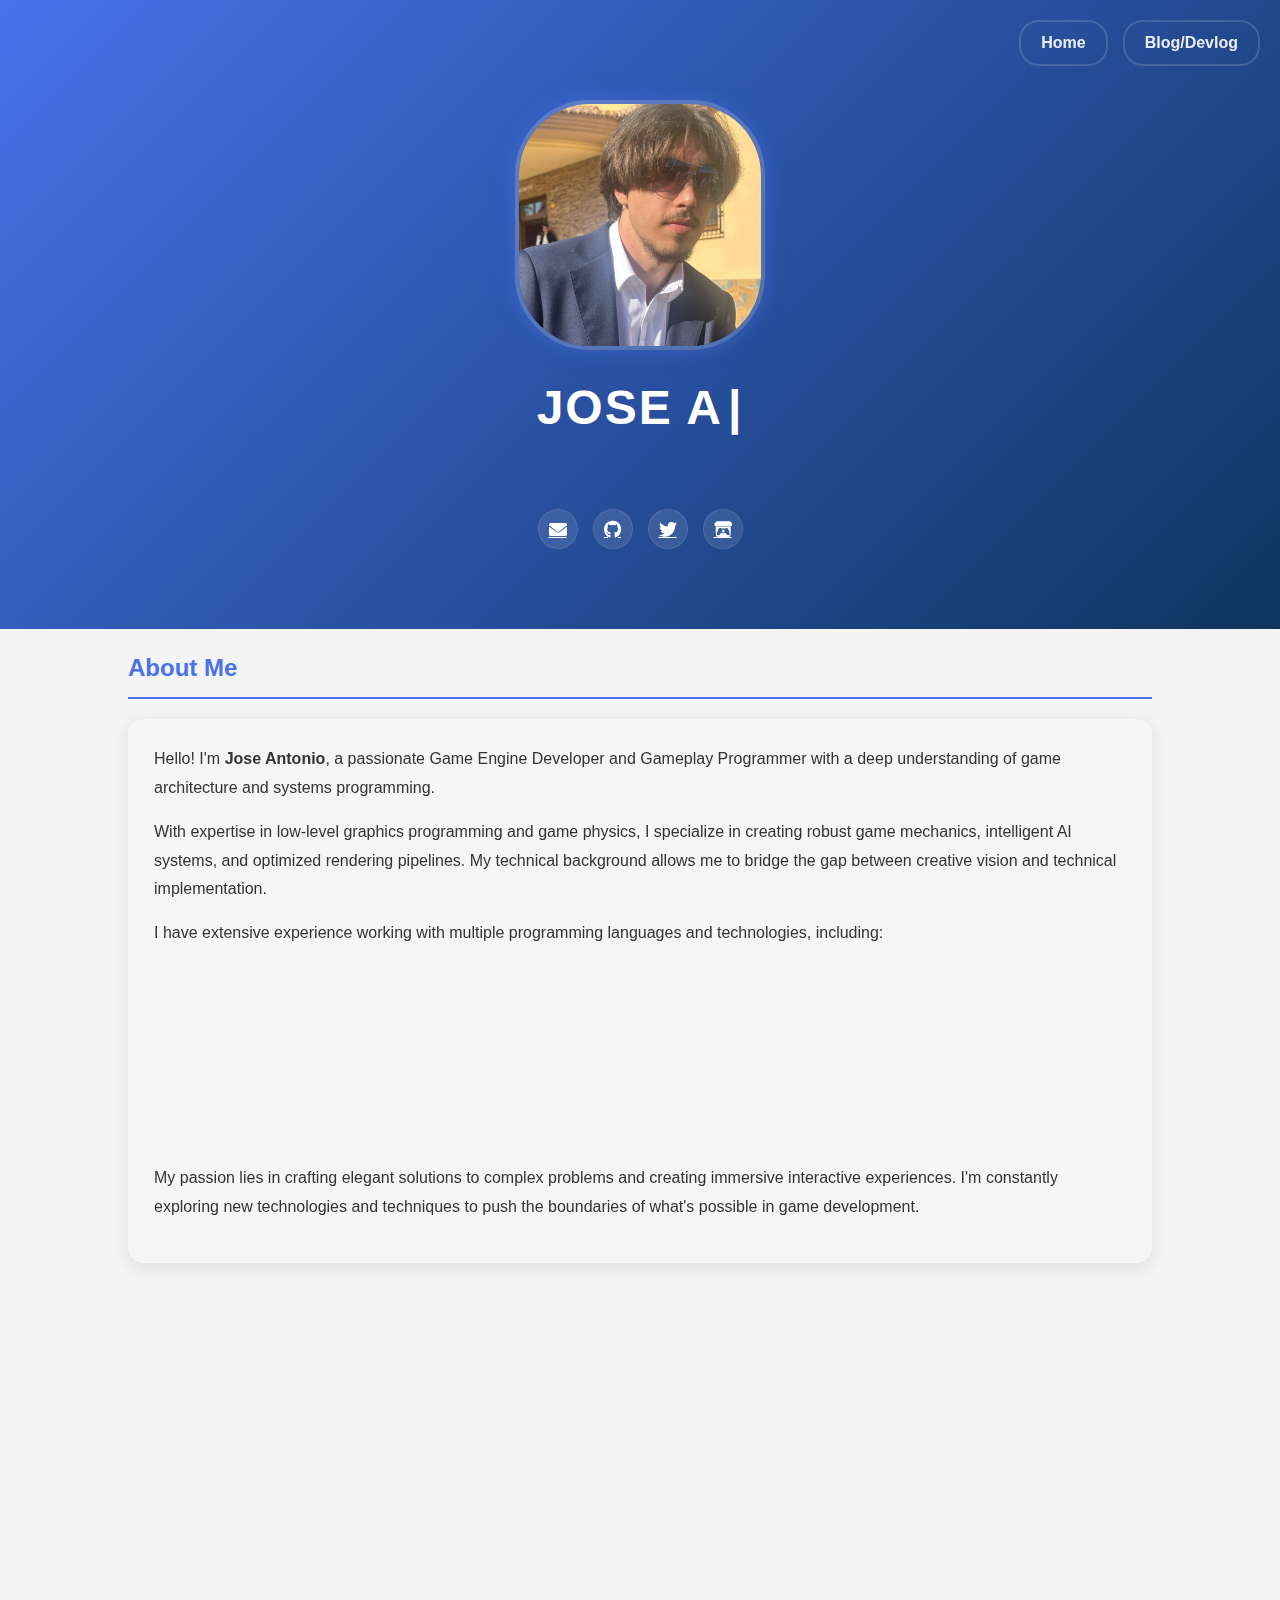
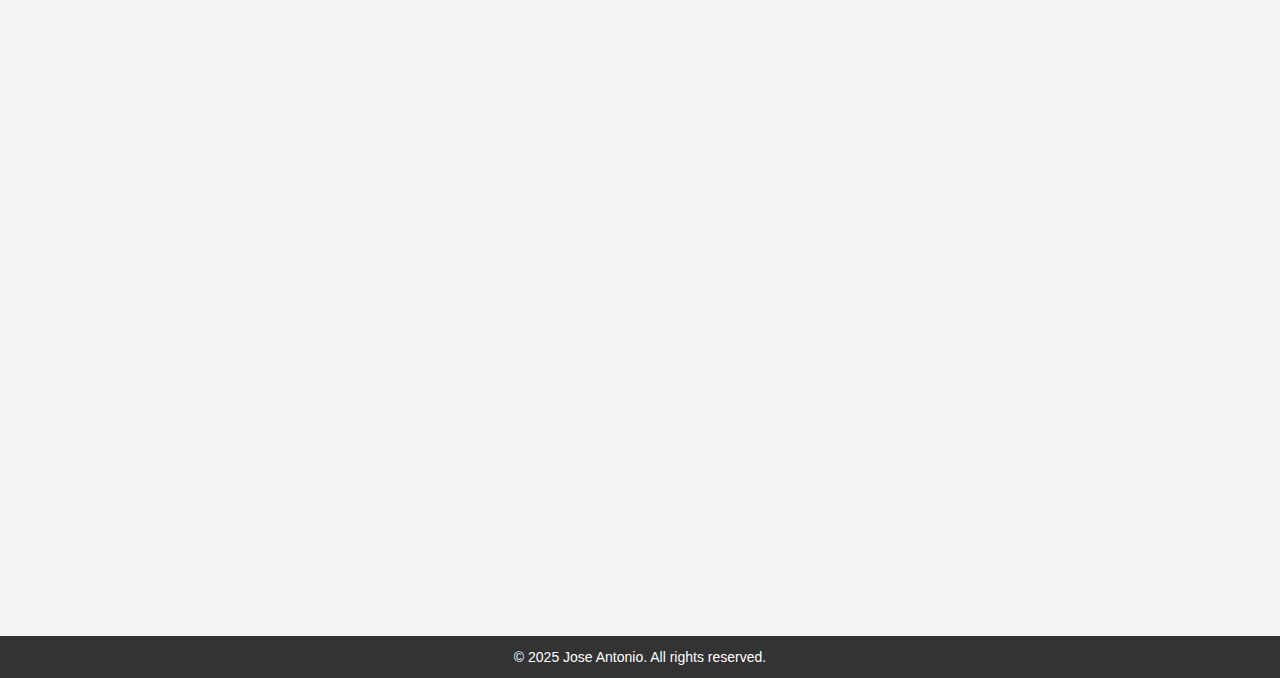
==== index.html @ 19a54746 "Add files via upload" ====
<!DOCTYPE html>
<html lang="en">
<head>
    <meta charset="UTF-8">
    <meta name="viewport" content="width=device-width, initial-scale=1.0">
    <title>Jose Antonio - Portfolio</title>
    <link rel="stylesheet" href="styles.css">
    <link rel="stylesheet" href="https://cdnjs.cloudflare.com/ajax/libs/font-awesome/6.0.0/css/all.min.css">
    <script src="https://cdnjs.cloudflare.com/ajax/libs/gsap/3.12.2/gsap.min.js"></script>
</head>
<body>
    <!-- Header Section -->
    <header>
        <div class="header-overlay">
            <div class="container">
                <nav class="header-buttons">
                    <a href="/" class="menu-button">Home</a>
                    <a href="/blog" class="menu-button">Blog/Devlog</a>
                </nav>
                
                <div class="header-profile">
                    <div class="profile-photo">
                        <img src="images/image.png" alt="Jose Antonio">
                    </div>
                    <h1 id="typewriter"></h1>
                    <p class="fade-in">Game Engine Developer / Gameplay Programmer</p>
                    
                    <div class="header-social">
                        <a href="mailto:sronebitco@gmail.com" class="social-icon" aria-label="Email">
                            <i class="fas fa-envelope"></i>
                        </a>
                        <a href="https://github.com/Onebit5" target="_blank" class="social-icon" aria-label="GitHub">
                            <i class="fab fa-github"></i>
                        </a>
                        <!-- <a href="https://linkedin.com/in/" target="_blank" class="social-icon" aria-label="LinkedIn">
                            <i class="fab fa-linkedin-in"></i>
                        </a> -->
                        <a href="https://twitter.com/4rr07" target="_blank" class="social-icon" aria-label="Twitter">
                            <i class="fab fa-twitter"></i>
                        </a>
                        <a href="https://mronebit.itch.io/" target="_blank" class="social-icon" aria-label="Itch.io">
                            <i class="fab fa-itch-io"></i>
                        </a>
                    </div>
                </div>
            </div>
        </div>
    </header>

    <!-- Main Content -->
    <main>
        <!-- About Section -->
        <section id="about" class="glassmorphism">
            <div class="container">
                <h2>About Me</h2>
                <div class="about-content">
                    <div class="about-text">
                        <p>Hello! I'm <strong>Jose Antonio</strong>, a passionate Game Engine Developer and Gameplay Programmer with a deep understanding of game architecture and systems programming.</p>
                
                        <p>With expertise in low-level graphics programming and game physics, I specialize in creating robust game mechanics, intelligent AI systems, and optimized rendering pipelines. My technical background allows me to bridge the gap between creative vision and technical implementation.</p>
                
                        <p>I have extensive experience working with multiple programming languages and technologies, including:</p>
                
                        <ul class="about-skills">
                            <li><span class="skill-highlight">C/C++</span> for performance-critical systems and engine development</li>
                            <li><span class="skill-highlight">C#</span> for rapid prototyping and Unity development</li>
                            <li><span class="skill-highlight">Lua</span> for game scripting and extensibility</li>
                            <li><span class="skill-highlight">Graphics APIs</span> including OpenGL and Vulkan</li>
                            <li><span class="skill-highlight">Game Engines</span> like Unity and Godot</li>
                        </ul>
                
                        <p>My passion lies in crafting elegant solutions to complex problems and creating immersive interactive experiences. I'm constantly exploring new technologies and techniques to push the boundaries of what's possible in game development.</p>
                    </div>
                </div>
            </div>
        </section>


        
        <!-- Projects Section -->
        <section id="projects">
            <div class="container">
                <h2>Projects</h2>
                <div class="project-filters">
                    <button class="filter-btn active" data-filter="all">All</button>
                    <button class="filter-btn" data-filter="engine">Engine Dev</button>
                    <button class="filter-btn" data-filter="game">Games</button>
                    <button class="filter-btn" data-filter="tool">Tools</button>
                </div>
                <div class="project-grid">
                    <!-- Cosmic Chaos -->
                    <div class="project-card" data-category="game">
                        <img src="images/projectImages/cosmicchaos.bmp" alt="Cosmic Chaos" class="project-image">
                        <h3>Cosmic Chaos</h3>
                        <p>That's bullet hell game to make you stressed.
                            Have 2 levels, the 1st level is to enjoy the game and is not really difficult, but the 2nd level is for people who want a challenge.</p>
                            <p class="project-tech">Technologies: Unity, C#</p>
                            <div class="github-buttons-container">
                                <a href="https://mronebit.itch.io/cosmic-chaos" target="_blank" class="github-button">Itch.io</a>
                            </div>
                    </div>

                    <!-- OneTech Engine Project -->
                    <div class="project-card" data-category="engine">
                        <img src="images/projectImages/onetech-engine.bmp" alt="OneTek Engine Project" class="project-image">
                        <h3>OneTek Engine</h3>
                        <p>A custom game engine built using C, with plans to expand into OneTech Engine 2 for 2D FPS games.</p>
                        <p class="project-tech">Technologies: C, OpenGL, CMake</p>
                        <div class="github-buttons-container">
                            <a href="https://github.com/Onebit5/OneTech-Engine" target="_blank" class="github-button">GitHub</a>
                        </div>
                    </div>
                    
                        <!-- Unity Prototypes Project -->
                    <div class="project-card" data-category="game">
                        <img src="images/projectImages/prototype.bmp" alt="Prototype" class="project-image">
                        <h3>Unity Prototypes</h3>
                        <p>Various prototypes including gravity manipulation, object manipulation, and zombie AI in Unity using C#.</p>
                        <p class="project-tech">Technologies: Unity, C#</p>
                        <div class="github-buttons-container">
                            <a href="https://github.com/Onebit5/Prototypes" target="_blank" class="github-button">GitHub</a>
                        </div>
                    </div>

                    <!-- STEAMCMD Project -->
                    <div class="project-card" data-category="tool">
                        <img src="images/projectImages/steamcmd.bmp" alt="STEAMCMD Project" class="project-image">
                        <h3>STEAMCMD</h3>
                        <p>A CLI-based Steam clone using C++ that simulates the Steam environment with basic functionalities.</p>
                        <p class="project-tech">Technologies: C++</p>
                        <div class="github-buttons-container">
                            <a href="https://github.com/Onebit5/SteamCMD" target="_blank" class="github-button">GitHub</a>
                        </div>
                    </div>

                    <!-- For The Queen! Project -->
                    <div class="project-card" data-category="game">
                        <img src="images/projectImages/forthequeen.bmp" alt="For The Queen! Project" class="project-image">
                        <h3>For The Queen!</h3>
                        <p>A platformer game developed using Lua, Java, and C++.</p>
                        <p class="project-tech">Technologies: Java, Lua, C++</p>
                        <div class="github-buttons-container">
                            <a href="https://github.com/Onebit5/ForTheQueen" target="_blank" class="github-button">GitHub</a>
                        </div>
                    </div>

                    <!-- SPEditor Project -->
                    <div class="project-card" data-category="tool">
                        <img src="images/projectImages/speditor.bmp" alt="SPEditor Project" class="project-image">
                        <h3>SPEditor</h3>
                        <p>A lightweight sprite editor developed using Lua.</p>
                        <p class="project-tech">Technologies: Love, Lua</p>
                        <div class="github-buttons-container">
                            <a href="https://github.com/Onebit5/SPEditor" target="_blank" class="github-button">GitHub</a>
                        </div>
                    </div>
                </div>
            </div>
        </section>

        <!-- Experience Section-->
        <!-- <section id="experience" class="glassmorphism">
            <div class="container">
                <h2>Experience</h2>
                <div class="timeline">
                    <div class="timeline-item">
                        <div class="timeline-dot"></div>
                        <div class="timeline-content">
                            <h3>Game Engine Developer</h3>
                            <h4>Game Studio Name</h4>
                            <p class="timeline-date">2023 - Present</p>
                            <p>Developed core engine components for multiple game projects. Implemented rendering pipelines and physics systems.</p>
                        </div>
                    </div>
                    <div class="timeline-item">
                        <div class="timeline-dot"></div>
                        <div class="timeline-content">
                            <h3>Gameplay Programmer</h3>
                            <h4>Another Studio</h4>
                            <p class="timeline-date">2021 - 2023</p>
                            <p>Created game mechanics and AI systems for action-adventure titles.</p>
                        </div>
                    </div>
                </div>
            </div>
        </section> -->

        <!-- Skills Section -->
        <section id="skills">
            <div class="container">
                <h2>Programming Languagues</h2>
                <ul>
                    <img src="images/logos/c.svg" alt="C" class="skill-image">
                    <img src="images/logos/cpp.svg" alt="C++" class="skill-image">
                    <img src="images/logos/csharp.svg" alt="C#" class="skill-image">
                    <img src="images/logos/lua.svg" alt="Lua" class="skill-image">
                    <img src="images/logos/java.svg" alt="Java" class="skill-image">
                </ul>
            </div>
        </section>

        <!-- Skills Progress Bars -->
        <section id="skills">
            <div class="container">
                <h2>Programming Skills</h2>
                <div class="skill-bar">
                    <p>C/C++</p>
                    <div class="progress"><div class="progress-fill" style="width: 88%"></div></div>
                </div>
                <div class="skill-bar">
                    <p>C#</p>
                    <div class="progress"><div class="progress-fill" style="width: 91%"></div></div>
                </div>
                <div class="skill-bar">
                    <p>Java</p>
                    <div class="progress"><div class="progress-fill" style="width: 20%"></div></div>
                </div>
                <div class="skill-bar">
                    <p>Lua</p>
                    <div class="progress"><div class="progress-fill" style="width: 25%"></div></div>
                </div>
            </div>
        </section>

        <section id="skills">
            <div class="container">
                <h2>Development Environments</h2>
                <ul>
                    <img src="https://cdn.jsdelivr.net/gh/devicons/devicon/icons/visualstudio/visualstudio-plain.svg" alt="Visual Studio" class="skill-image">
                    <img src="https://cdn.jsdelivr.net/gh/devicons/devicon/icons/vscode/vscode-original.svg" alt="Visual Studio Code" class="skill-image">
                    <img src="https://cdn.jsdelivr.net/gh/devicons/devicon/icons/intellij/intellij-original.svg" alt="IntelliJ" class="skill-image">
                </ul>
            </div>
        </section>

        <section id="skills">
            <div class="container">
                <h2>Operating Systems</h2>
                <ul>
                    <img src="images/logos/windows.svg" alt="Windows" class="skill-image">
                    <img src="images/logos/ubuntu.svg" alt="Ubuntu" class="skill-image">
                    <img src="images/logos/debian.svg" alt="Debian" class="skill-image">
                    <img src="images/logos/kali.svg" alt="Kali Linux" class="skill-image">
                    <img src="https://cdn.jsdelivr.net/gh/devicons/devicon/icons/archlinux/archlinux-original.svg" alt="Arch Linux" class="skill-image">
                </ul>
            </div>
        </section>

        <section id="skills">
            <div class="container">
                <h2>Version Control</h2>
                <ul>
                    <img src="images/logos/git.svg" alt="Git" class="skill-image">
                    <img src="images/logos/github.svg" alt="GitHub" class="skill-image">
                </ul>
            </div>
        </section>

        <section id="skills">
            <div class="container">
                <h2>Video Game Engines</h2>
                <ul>
                    <img src="https://cdn.jsdelivr.net/gh/devicons/devicon/icons/unity/unity-original.svg" alt="Unity" class="skill-image">
                    <img src="https://cdn.jsdelivr.net/gh/devicons/devicon/icons/godot/godot-original.svg" alt="Godot" class="skill-image">
                </ul>
            </div>
        </section>

        <section id="skills">
            <div class="container">
                <h2>Other Technologies</h2>
                <ul>
                    <img src="images/logos/opengl.svg" alt="OpenGL" class="skill-image">
                    <img src="images/logos/cmake.svg" alt="CMake" class="skill-image">
                    <img src="images/logos/vulkan.svg" alt="Vulkan" class="skill-image">
                </ul>
            </div>
        </section>
    </main>

    <!-- Footer Section -->
    <footer>
        <div class="container">
            <p>&copy; 2025 Jose Antonio. All rights reserved.</p>
        </div>
    </footer>

    <script>
        let currentSlide = 0;
        const slides = document.querySelectorAll('.slide');

        function changeSlide(n) {
            slides[currentSlide].style.display = 'none';
            currentSlide = (currentSlide + n + slides.length) % slides.length;
            slides[currentSlide].style.display = 'block';
        }

        document.addEventListener("DOMContentLoaded", function () {
            const text = "Jose Antonio";
            let i = 0;
            const speed = 140; // Typing speed (milliseconds)
            const target = document.getElementById("typewriter");

            if (!target) return; // Prevent errors if the element is not found

            function typeWriter() {
                if (i < text.length) {
                target.innerHTML += text.charAt(i);
                i++;
                setTimeout(typeWriter, speed);
                }
            }

            typeWriter(); // Start typing animation
        });

        document.addEventListener("DOMContentLoaded", () => {
            const sections = document.querySelectorAll("section, .project-card");

            const revealOnScroll = () => {
            sections.forEach(section => {
                const sectionTop = section.getBoundingClientRect().top;
                const windowHeight = window.innerHeight;
                    if (sectionTop < windowHeight - 50) {
                        section.style.opacity = "1";
                    }
                });
            };

            window.addEventListener("scroll", revealOnScroll);
            revealOnScroll();
        });

        document.addEventListener('DOMContentLoaded', function() {
    const filterBtns = document.querySelectorAll('.filter-btn');
    const projectCards = document.querySelectorAll('.project-card');
    const projectGrid = document.querySelector('.project-grid');
    
    // Initialize GSAP
    gsap.config({
        nullTargetWarn: false
    });
    
    // Store original positions for animation reference
    let cardPositions = [];
    
    // Function to get current positions
    function getPositions() {
        cardPositions = [];
        projectCards.forEach(card => {
            const rect = card.getBoundingClientRect();
            cardPositions.push({
                left: rect.left,
                top: rect.top
            });
        });
    }
    
    // Get initial positions
    setTimeout(getPositions, 100);
    
    // Filter function with smooth animations
    function filterProjects(filter) {
        // Get current positions before layout changes
        getPositions();
        
        // Create a timeline for animations
        const tl = gsap.timeline();
        
        // First, animate out cards that will be hidden
        projectCards.forEach((card, index) => {
            const isVisible = filter === 'all' || card.getAttribute('data-category') === filter;
            
            if (!isVisible && card.style.opacity !== '0') {
                tl.to(card, {
                    opacity: 0,
                    y: 20,
                    scale: 0.95,
                    duration: 0.3,
                    ease: "power2.out",
                    onComplete: () => {
                        card.style.display = 'none';
                        card.classList.add('card-hidden');
                    }
                }, 0);
            }
        });
        
        // Then, show and position cards that should be visible
        tl.add(() => {
            projectCards.forEach((card) => {
                const isVisible = filter === 'all' || card.getAttribute('data-category') === filter;
                
                if (isVisible) {
                    card.style.display = 'flex';
                    card.classList.remove('card-hidden');
                }
            });
        });
        
        // Finally, animate in the visible cards with a stagger effect
        projectCards.forEach((card, index) => {
            const isVisible = filter === 'all' || card.getAttribute('data-category') === filter;
            
            if (isVisible) {
                tl.to(card, {
                    opacity: 1,
                    y: 0,
                    scale: 1,
                    duration: 0.4,
                    delay: index * 0.05, // Stagger effect
                    ease: "power2.out"
                }, 0.3);
            }
        });
    }
    
    // Add click event listeners to filter buttons
    filterBtns.forEach(btn => {
        btn.addEventListener('click', function() {
            // Update active button
            filterBtns.forEach(b => b.classList.remove('active'));
            this.classList.add('active');
            
            // Apply filter
            const filter = this.getAttribute('data-filter');
            filterProjects(filter);
        });
    });
    
    // Handle window resize
    window.addEventListener('resize', getPositions);
});



    </script>
</body>
</html>
---- styles.css ----
/* General Reset */
* {
    margin: 0;
    padding: 0;
    box-sizing: border-box;
}

body {
    font-family: Arial, sans-serif;
    line-height: 1.6;
    background-color: #f4f4f4;
    color: #333;
}

.container {
    width: 80%;
    margin: auto;
    overflow: visible;
}

/* Navigation Improvements */
.header-nav {
    position: fixed;
    top: 0;
    left: 0;
    width: 100%;
    display: flex;
    justify-content: space-between;
    align-items: center;
    padding: 15px 5%;
    background: rgba(15, 23, 42, 0.8);
    backdrop-filter: blur(10px);
    z-index: 1000;
    transition: all 0.3s ease;
}

.header-nav.scrolled {
    padding: 10px 5%;
    box-shadow: 0 5px 15px rgba(0, 0, 0, 0.1);
}

.logo {
    font-size: 24px;
    font-weight: 700;
    color: #fff;
    text-decoration: none;
    background: #4772e9;
    width: 40px;
    height: 40px;
    border-radius: 50%;
    display: flex;
    align-items: center;
    justify-content: center;
    box-shadow: 0 0 15px rgba(71, 114, 233, 0.5);
}

.nav-links {
    display: flex;
    list-style: none;
    gap: 25px;
}

.nav-links li a {
    color: #fff;
    text-decoration: none;
    font-weight: 500;
    position: relative;
    padding: 5px 0;
    transition: all 0.3s ease;
}

.nav-links li a::after {
    content: '';
    position: absolute;
    width: 0;
    height: 2px;
    background: #4772e9;
    bottom: 0;
    left: 0;
    transition: width 0.3s ease;
}

.nav-links li a:hover::after {
    width: 100%;
}

.special-nav-link {
    background: rgba(71, 114, 233, 0.2);
    padding: 8px 16px !important;
    border-radius: 20px;
    border: 1px solid rgba(71, 114, 233, 0.3);
}

.special-nav-link:hover {
    background: rgba(71, 114, 233, 0.3);
}

/* Experience Section */
.timeline {
    position: relative;
    padding: 20px 0;
}

.timeline::before {
    content: '';
    position: absolute;
    width: 3px;
    background: #4772e9;
    top: 0;
    bottom: 0;
    left: 50px;
    margin-left: -1.5px;
}

.timeline-item {
    position: relative;
    margin-bottom: 40px;
    padding-left: 90px;
}

.timeline-dot {
    position: absolute;
    left: 50px;
    width: 16px;
    height: 16px;
    background: #4772e9;
    border-radius: 50%;
    margin-left: -8px;
    z-index: 2;
    box-shadow: 0 0 0 4px rgba(71, 114, 233, 0.2);
}

.timeline-content {
    background: #fff;
    padding: 20px;
    border-radius: 5px;
    box-shadow: 0 4px 8px rgba(0, 0, 0, 0.1);
    position: relative;
}

.timeline-content h3 {
    margin: 0 0 5px 0;
    color: #4772e9;
}

.timeline-content h4 {
    margin: 0 0 5px 0;
    color: #555;
}

.timeline-date {
    color: #888;
    margin-bottom: 10px;
    font-style: italic;
}

/* Header Styling */
header {
    position: relative;
    background: linear-gradient(-45deg, #1a1a2e, #16213e, #0f3460, #4772e9);
    background-size: 300% 300%;
    animation: gradientShift 10s infinite alternate ease-in-out;
    color: #fff;
    text-align: center;
    padding: 80px 20px;
    overflow: hidden;
}

/* Header Profile Section */
.header-profile {
    display: flex;
    flex-direction: column;
    align-items: center;
    margin-top: 20px;
    width: 100%;
}

.profile-photo {
    width: 250px;
    height: 250px;
    border-radius: 30%;
    overflow: hidden;
    border: 4px solid rgba(255, 255, 255, 0.2);
    box-shadow: 0 0 20px rgba(71, 114, 233, 0.5);
    margin-bottom: 20px;
    transition: all 0.3s ease;
    display: block;
    margin: 0 auto 20px auto;
}

.profile-photo:hover {
    transform: scale(1.05);
    border-color: rgba(255, 255, 255, 0.4);
    box-shadow: 0 0 25px rgba(71, 114, 233, 0.7);
}

.profile-photo img {
    width: 100%;
    height: 100%;
    object-fit: cover;
}

.header-social {
    display: flex;
    gap: 15px;
    margin-top: 20px;
}

.header-social .social-icon {
    display: flex;
    align-items: center;
    justify-content: center;
    width: 40px;
    height: 40px;
    background: rgba(255, 255, 255, 0.1);
    color: #fff;
    border-radius: 50%;
    font-size: 18px;
    transition: all 0.3s ease;
    backdrop-filter: blur(5px);
    border: 1px solid rgba(255, 255, 255, 0.1);
}

.header-social .social-icon:hover {
    transform: translateY(-5px);
    background: rgba(255, 255, 255, 0.2);
    box-shadow: 0 5px 15px rgba(0, 0, 0, 0.2);
}

/* Subtle moving gradient animation */
@keyframes gradientShift {
    0% { background-position: 0% 50%; }
    100% { background-position: 100% 50%; }
}

/* Typewriter Cursor */
#typewriter::after {
    content: "|";
    display: inline-block;
    margin-left: 5px;
    animation: blink 0.7s infinite;
}

@keyframes blink {
    50% { opacity: 0; }
}

/* Header Buttons */
.header-buttons {
    position: absolute;
    top: 20px;
    right: 20px;
    display: flex;
    gap: 15px;
    z-index: 100;
}

.menu-button {
    color: rgba(255, 255, 255, 0.9);
    text-decoration: none;
    font-weight: 600;
    padding: 8px 20px;
    border-radius: 20px;
    transition: all 0.3s ease;
    backdrop-filter: blur(5px);
    border: 2px solid rgba(255, 255, 255, 0.15);
}

.menu-button:hover {
    background: rgba(255, 255, 255, 0.15);
    color: #fff;
    border-color: rgba(255, 255, 255, 0.3);
    transform: translateY(-2px);
    box-shadow: 0 4px 15px rgba(0, 0, 0, 0.2);
}


/* Floating Glow Effect */
.fade-in {
    opacity: 0;
    transform: translateY(20px);
    animation: fadeInMove 1s ease-out forwards, glowPulse 2.5s infinite alternate;
}

@keyframes fadeInMove {
    from {
        opacity: 0;
        transform: translateY(20px);
    }
    to {
        opacity: 1;
        transform: translateY(0);
    }
}

@keyframes glowPulse {
    from {
        text-shadow: 0 0 5px rgba(71, 114, 233, 0.5);
    }
    to {
        text-shadow: 0 0 15px rgba(71, 114, 233, 0.8);
    }
}

/* Header text styles */

header h1 {
    font-size: 48px;
    font-weight: bold;
    text-transform: uppercase;
    letter-spacing: 2px;
    transition: text-shadow 0.3s ease-in-out;
}

/* Hover glow effect */
header h1:hover {
    text-shadow: 0 0 15px rgba(71, 114, 233, 0.7);
}

header p {
    font-size: 20px;
    margin-top: 10px;
    color: #a6c1ff;
    font-weight: 500;
}


/* Main Content Styling */
main {
    padding: 20px 0;
}

@keyframes slideIn {
    from { opacity: 0; transform: translateY(50px); }
    to { opacity: 1; transform: translateY(0); }
}

section {
    margin-bottom: 40px;
    opacity: 0;
    animation: slideIn 1s ease-out forwards;
}

h2 {
    color: #4772e9;
    border-bottom: 2px solid #4772e9;
    padding-bottom: 10px;
    margin-bottom: 20px;
}

/* Project Grid */
.project-grid {
    display: grid;
    grid-template-columns: repeat(auto-fill, minmax(300px, 300px));
    gap: 20px;
    justify-content: center;
}

.project-card {
    background: #fff;
    border-radius: 10px;
    box-shadow: 0 4px 8px rgba(0, 0, 0, 0.1);
    padding: 20px 20px 60px;
    text-align: center;
    transition: transform 0.5s cubic-bezier(0.25, 0.46, 0.45, 0.94),
                opacity 0.5s cubic-bezier(0.25, 0.46, 0.45, 0.94),
                box-shadow 0.3s ease;
    overflow: visible;
    position: relative;
    display: flex;
    flex-direction: column;
    min-height: 430px;
    will-change: transform, opacity;
    backface-visibility: hidden;
    perspective: 1000px;
}

.card-hidden {
    pointer-events: none;
}

@keyframes cardFadeIn {
    from {
        opacity: 0;
        transform: translateY(30px) scale(0.95);
    }
    to {
        opacity: 1;
        transform: translateY(0) scale(1);
    }
}

@keyframes cardFadeOut {
    from {
        opacity: 1;
        transform: translateY(0) scale(1);
    }
    to {
        opacity: 0;
        transform: translateY(30px) scale(0.95);
    }
}

.project-card:hover {
    transform: translateY(-10px);
    box-shadow: 0 8px 16px rgba(0, 0, 0, 0.2);
}

.project-image {
    max-width: 100%;
    height: 210px;
    border-radius: 5px;
    margin-bottom: 10px;
    box-shadow: 0 4px 6px rgba(0, 0, 0, 0.6); /* Shadow for images */
    transition: box-shadow 0.3s ease;
}

.project-image:hover {
    box-shadow: 0 6px 12px rgba(0, 0, 0, 0.8); /* Hover effect for images */
}

.project-card h3 {
    font-size: 20px;
    margin-bottom: 10px;
}

.project-card p {
    font-size: 14px;
    color: #666;
    margin-bottom: 15px;
}

/* Positioning the GitHub buttons */
.github-buttons-container {
    display: flex;
    justify-content: center;
    gap: 10px;
    position: absolute; 
    bottom: 20px;
    left: 50%;
    transform: translateX(-50%); 
}

.github-button {
    background: #4772e9;
    color: #fff;
    text-decoration: none;
    padding: 10px 20px;
    border-radius: 5px;
    transition: background 0.3s ease, box-shadow 0.3s ease;
    box-shadow: 0 4px 6px rgba(0, 0, 0, 0.3);
}

.github-button:hover {
    background: #4772e9;
    box-shadow: 0 6px 12px rgba(0, 0, 0, 0.6); /* Hover effect for buttons */
}

/* Skills List */
#skills ul {
    list-style: none;
    padding: 0;
    display: flex;
    flex-wrap: wrap;
    gap: 10px;
}

#skills li {
    background: #4772e9;
    color: #fff;
    padding: 10px;
    border-radius: 5px;
}

.skill-image {
    max-width: 100%;
    height: 55px;
    max-width: 100%;
    background: #4772e9;
    color: #fff;
    padding: 10px;
    border-radius: 5px;
    box-shadow: 0 4px 6px rgba(0, 0, 0, 0.3);
    transition: transform 0.3s ease, box-shadow 0.3s ease;
    overflow: visible;
}

.skill-image:hover {
    transform: translateY(-2px);
    box-shadow: 0 8px 16px rgba(0, 0, 0, 0.5);
}

/* Skills Progress Bars */
.skill-bar {
    margin-bottom: 15px;
}
.progress {
    width: 100%;
    background: #ddd;
    border-radius: 5px;
    height: 20px;
    position: relative;
    overflow: hidden;
}
.progress-fill {
    height: 100%;
    background: linear-gradient(90deg, #4772e9, #7a90e9);
    border-radius: 5px;
    transition: width 1s ease-in-out;
}

/* Footer Styling */
footer {
    background: #333;
    color: #fff;
    text-align: center;
    padding: 10px 0;
    margin-top: 20px;
}

footer p {
    font-size: 14px;
}

/* About Section*/
.about-content {
    display: flex;
    flex-direction: column;
    gap: 20px;
}

.about-text {
    background: rgba(255, 255, 255, 0.1);
    padding: 25px;
    border-radius: 15px;
    box-shadow: 0 4px 15px rgba(0, 0, 0, 0.1);
    backdrop-filter: blur(5px);
    border: 1px solid rgba(255, 255, 255, 0.1);
    transition: transform 0.3s ease, box-shadow 0.3s ease;
}

.about-text:hover {
    transform: translateY(-1px);
    box-shadow: 0 10px 20px rgba(0, 0, 0, 0.15);
}

.about-text p {
    margin-bottom: 15px;
    line-height: 1.8;
    font-size: 16px;
}

.about-skills {
    list-style-type: none;
    padding-left: 0;
    margin: 20px 0;
}

.about-skills li {
    margin-bottom: 12px;
    position: relative;
    padding-left: 25px;
    transition: transform 0.3s ease;
}

.about-skills li:before {
    content: '';
    position: absolute;
    left: 0;
    top: 50%;
    transform: translateY(-50%);
    width: 10px;
    height: 10px;
    background: #4772e9;
    border-radius: 50%;
}

.about-skills li:hover {
    transform: translateX(5px);
}

.skill-highlight {
    color: #4772e9;
    font-weight: 600;
}

/* Fade-in animation for skills */
.about-skills li {
    opacity: 0;
    animation: fadeInMove 0.5s ease-out forwards;
    animation-delay: calc(var(--item-index, 0) * 0.1s);
}

.about-skills li:nth-child(1) { --item-index: 1; }
.about-skills li:nth-child(2) { --item-index: 2; }
.about-skills li:nth-child(3) { --item-index: 3; }
.about-skills li:nth-child(4) { --item-index: 4; }
.about-skills li:nth-child(5) { --item-index: 5; }

/* Responsive adjustments */
@media (max-width: 768px) {
    #about {
        padding: 20px 15px;
    }
    
    .about-text p {
        font-size: 15px;
    }
}

.project-filters {
    display: flex;
    justify-content: center;
    gap: 10px;
    margin-bottom: 30px;
    flex-wrap: wrap;
}

.filter-btn {
    background: transparent;
    border: 2px solid #4772e9;
    color: #4772e9;
    padding: 8px 16px;
    border-radius: 20px;
    cursor: pointer;
    font-weight: 600;
    transition: all 0.3s ease;
}

.filter-btn:hover, .filter-btn.active {
    background: #4772e9;
    color: white;
}

.project-tech, .project-duration {
    font-size: 12px;
    color: #4772e9;
    margin-bottom: 5px;
    font-weight: 600;
}
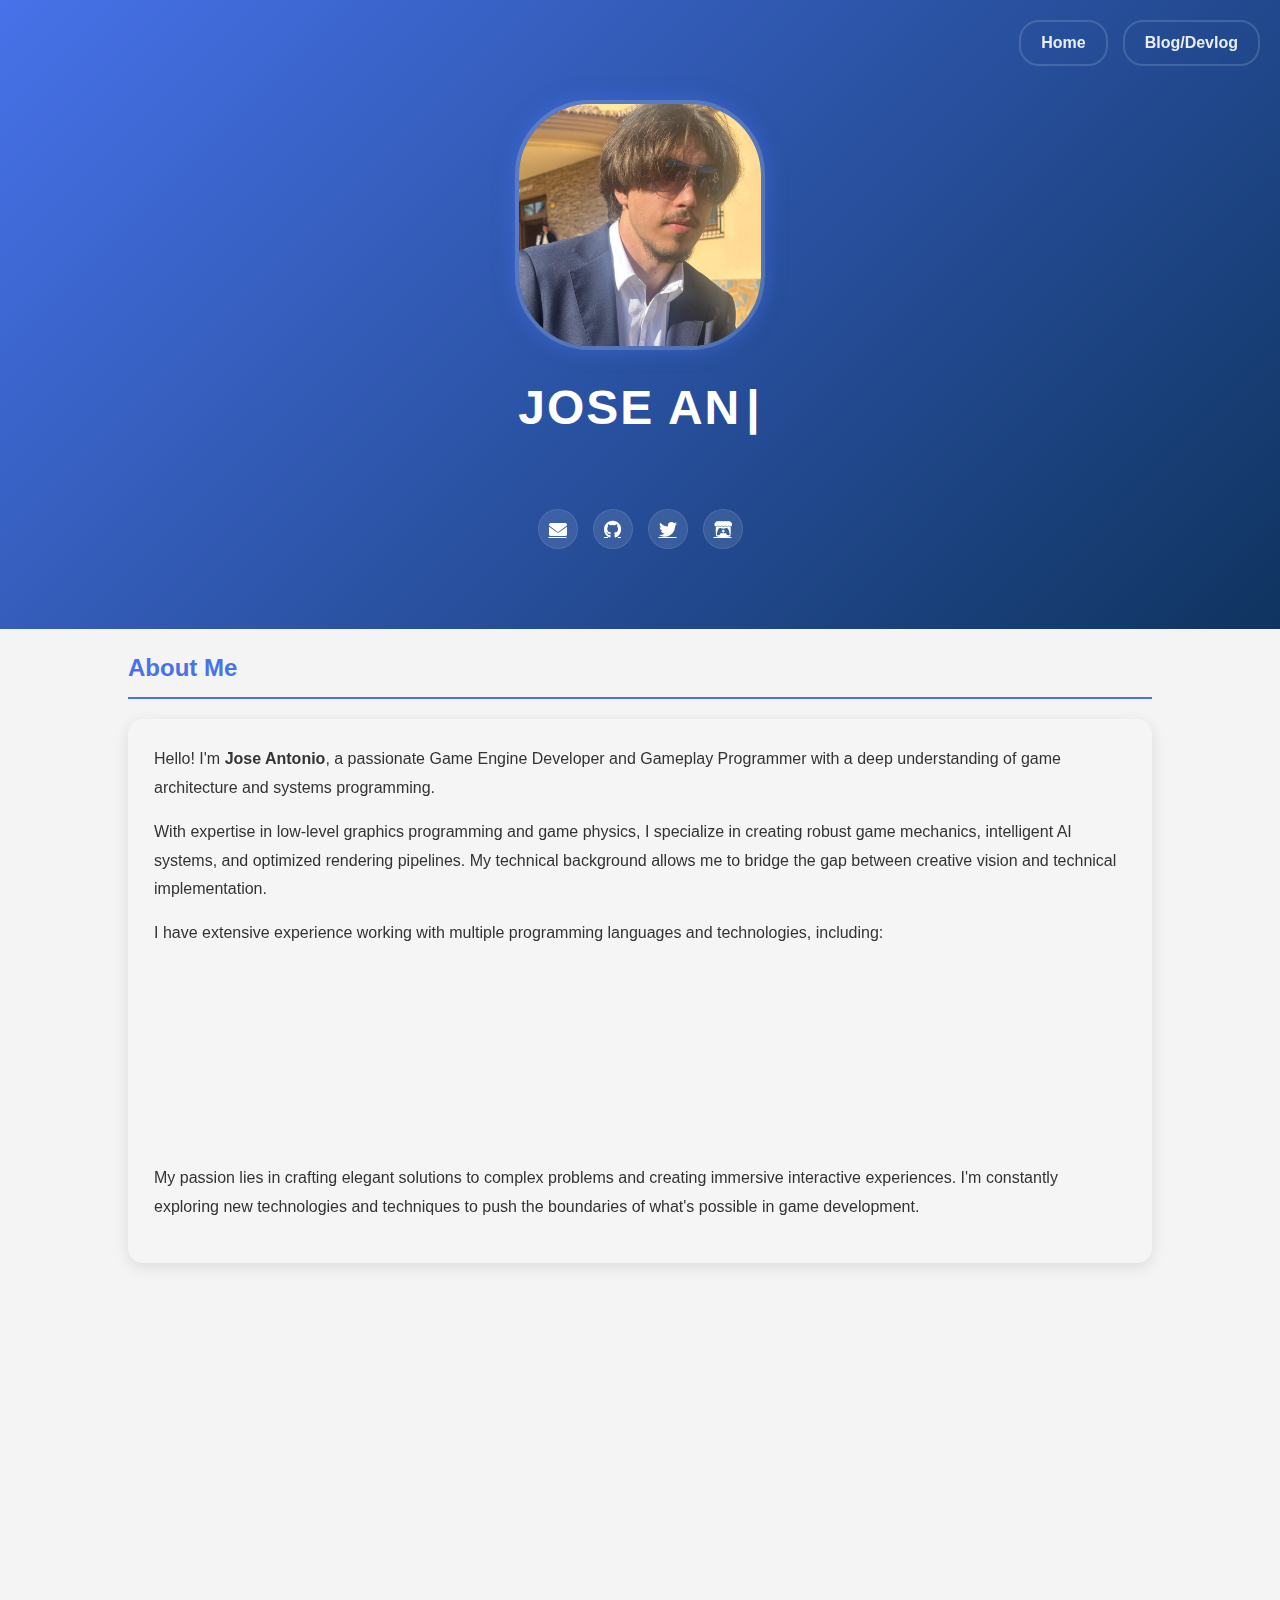
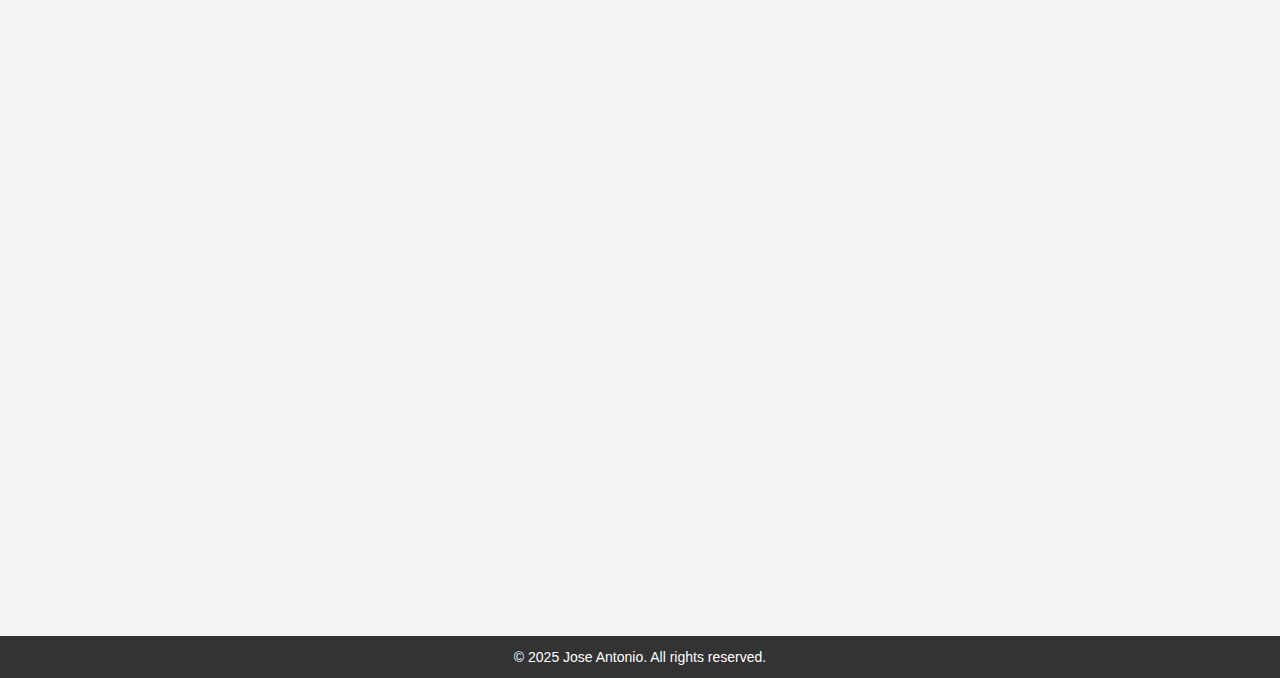
==== commit b150af19: "main" ====
--- a/index.html
+++ b/index.html
@@ -14,8 +14,8 @@
         <div class="header-overlay">
             <div class="container">
                 <nav class="header-buttons">
-                    <a href="/" class="menu-button">Home</a>
-                    <a href="/blog" class="menu-button">Blog/Devlog</a>
+                    <a href="/portfolio" class="menu-button">Home</a>
+                    <a href="/portfolio/blog" class="menu-button">Blog/Devlog</a>
                 </nav>
                 
                 <div class="header-profile">
